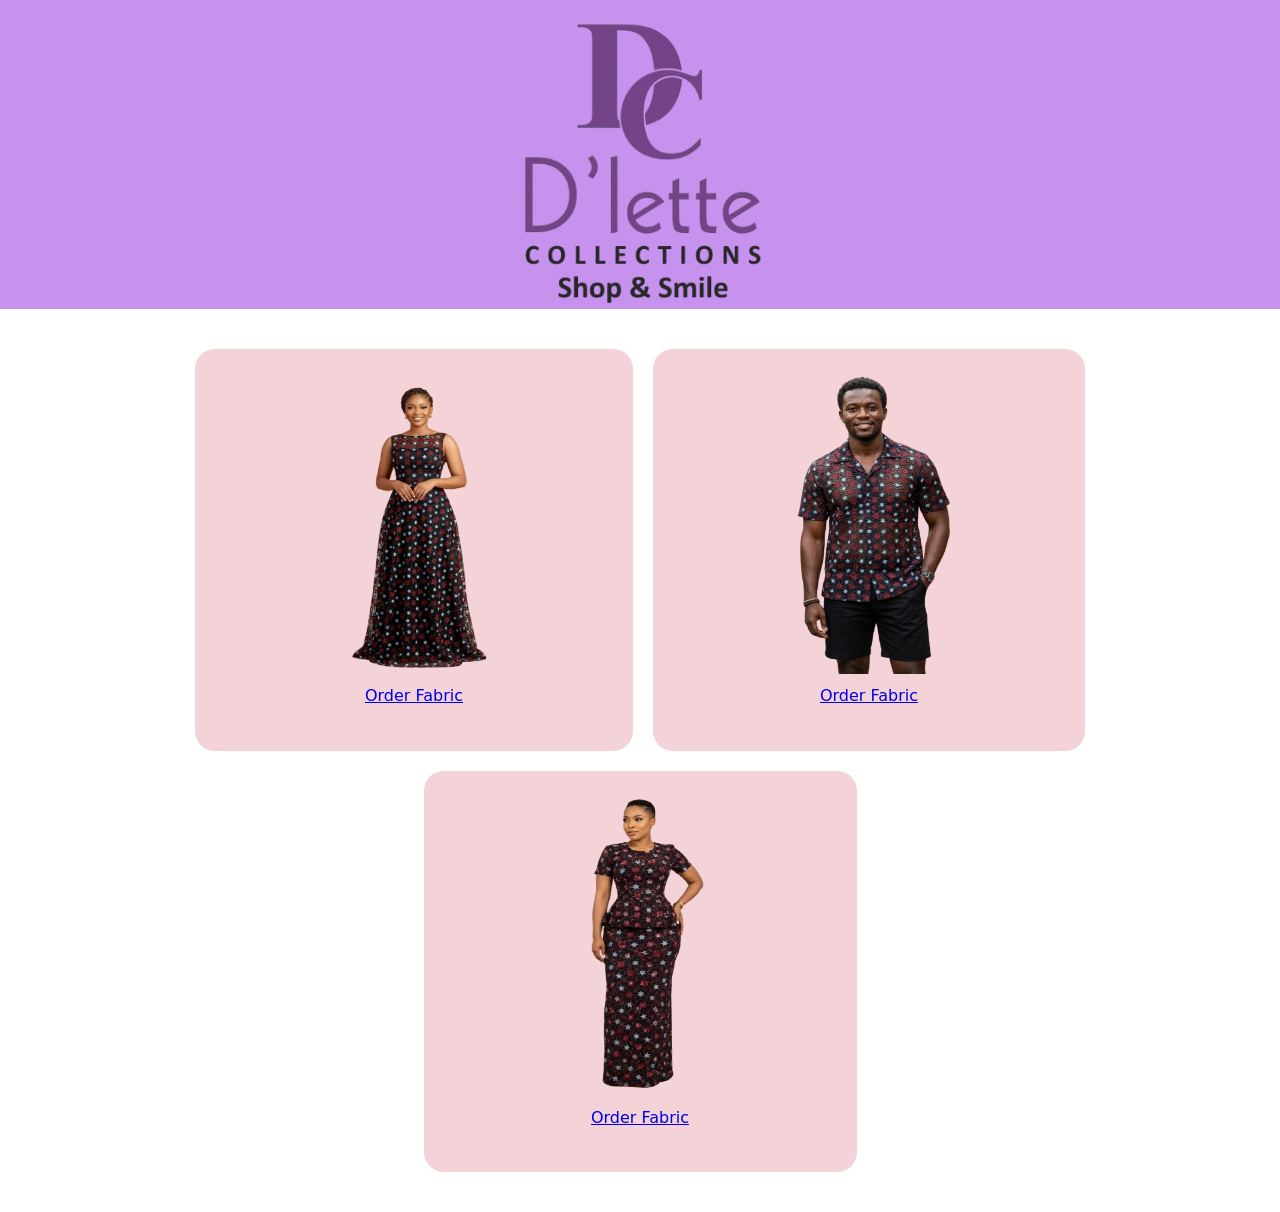
==== model.html @ 634728fe "Update model.html" ====
<!DOCTYPE html>
<html lang="en">
<head>
    <meta charset="UTF-8">
    <meta name="viewport" content="width=device-width, initial-scale=1.0">
    <title>Model</title>
    <link rel="stylesheet" href="./style.css">
    <link rel="icon" href="./Images/fabricandmodel3.png">
    <link rel="stylesheet" href="https://cdnjs.cloudflare.com/ajax/libs/font-awesome/6.5.1/css/all.min.css">
</head>
<body>
<div class="head"><img class="head-image" src="./Images/dlettelogowhite-removebg.png"></div>

<section class="models">
    <div class="model">
        <img src="./Images/model5.png">
        <a href="#"><p>Order Fabric</p></a>
    </div>
    <div class="model">
        <img src="./Images/model7.png">
        <a href="#"><p>Order Fabric</p></a>
    </div>
    <div class="model">
        <img src="./Images/model6.png">
        <a href="https:wa.link/sprdij" target="_blank"><p>Order Fabric</p></a>
    </div>
</section>
</body>
</html>
---- style.css ----
* {
    margin: 0;
    padding: 0;
    box-sizing: border-box;
    /* Using system fonts for performance and native feel */
    font-family: system-ui, -apple-system, BlinkMacSystemFont, 'Segoe UI', Roboto, Oxygen, Ubuntu, Cantarell, 'Open Sans', 'Helvetica Neue', sans-serif;
}
html {
    scroll-behavior: smooth; /* Smooth scrolling for anchor links */
}

body {
    line-height: 1.7;
    color: var(--text-color-dark);
    overflow-x: hidden; /* Prevent horizontal scroll due to potential overflows */
    -webkit-font-smoothing: antialiased; /* Better font rendering for macOS/iOS */
    -moz-osx-font-smoothing: grayscale; /* Better font rendering for macOS/iOS */
    background-color: #fff;
}

.head {
    background-color: rgb(199, 146, 237);
    padding-top: 15px;
}
.services {
    background-color:  rgb(199, 146, 237);
    display: flex;
    align-items: center;
    justify-content: space-between;
    padding: 50px 100px;
    margin-top: 50px;

}
.service {
  display: flex;
  flex-direction: column;
  align-items: center;
  justify-content: center;
  background-color: antiquewhite;
  width: 20%;
  border: 10px solid transparent;
  border-radius: 10px;
}
.service:hover {
    transform: translateX(5px);
}

.head-image {
    width: 20vw;
    height: auto;
    display: block;
    margin: 0 auto;
}
.custom-purple {
  color: rgba(115, 68, 136);
  font-size: 2rem;
}


h1 {
font-family: HelveticaNowMTText, HelveticaNowMTTextRegular, "Helvetica Now MT Text", Helvetica, Arial, sans-serif;
font-size: clamp(2em, 4vw, 4em);
font-weight: 400;
color: rgb(179, 62, 169);
text-align: center;
}

span {
    color: rgb(71, 71, 71);
}

.banner {
    display: flex;
    flex-direction: column;
    align-items: center;
    justify-content: space-between;
    flex: 1;
    gap: 20px;
    margin-top: 15px;
}
.banner img {
    height: 90vh;
    width: 60%;
    border: 3px solid  rgb(179, 62, 169);
    border-radius: 20px;
}
.banner img:hover {
    transform: translateY(5px);
}
.styles, .models {
    display: flex;
    flex-wrap: wrap;
    margin: 20px;
    gap: 20px;
    justify-content: center;
    text-align: center;
    padding: 20px;
}
.style img, .model img {
   border-radius: 15px;
   width: 60%;
   height: 80%;
}
.model {
    background-color: rgb(243, 210, 216);
    border-radius: 20px;
    padding-top: 20px;
}
.model img:hover {
    transform: translateY(5px);
}
/* For screens up to 768px wide */
@media (max-width: 768px) {
    .service {
        width: 25%;
    }
}
/* For screens up to 680px wide */
@media (max-width: 680px) {
    .services {
    padding: 50px 40px;

}
    .service {
        width: 30%;
    }
}



/* For screens up to 480px wide (small mobile phones) */
@media (max-width: 480px) {
 .head-image {
    width: 25vw;
 }
 .banner img {
    width: 90%;
    height: auto;
 }
 .services {
    flex-direction: column;
    gap: 20px;

}
    .service {
        width: 90%;
    }
    .service p {
      font-size: clamp(2em, 3vw, 2.6em);
    }

}
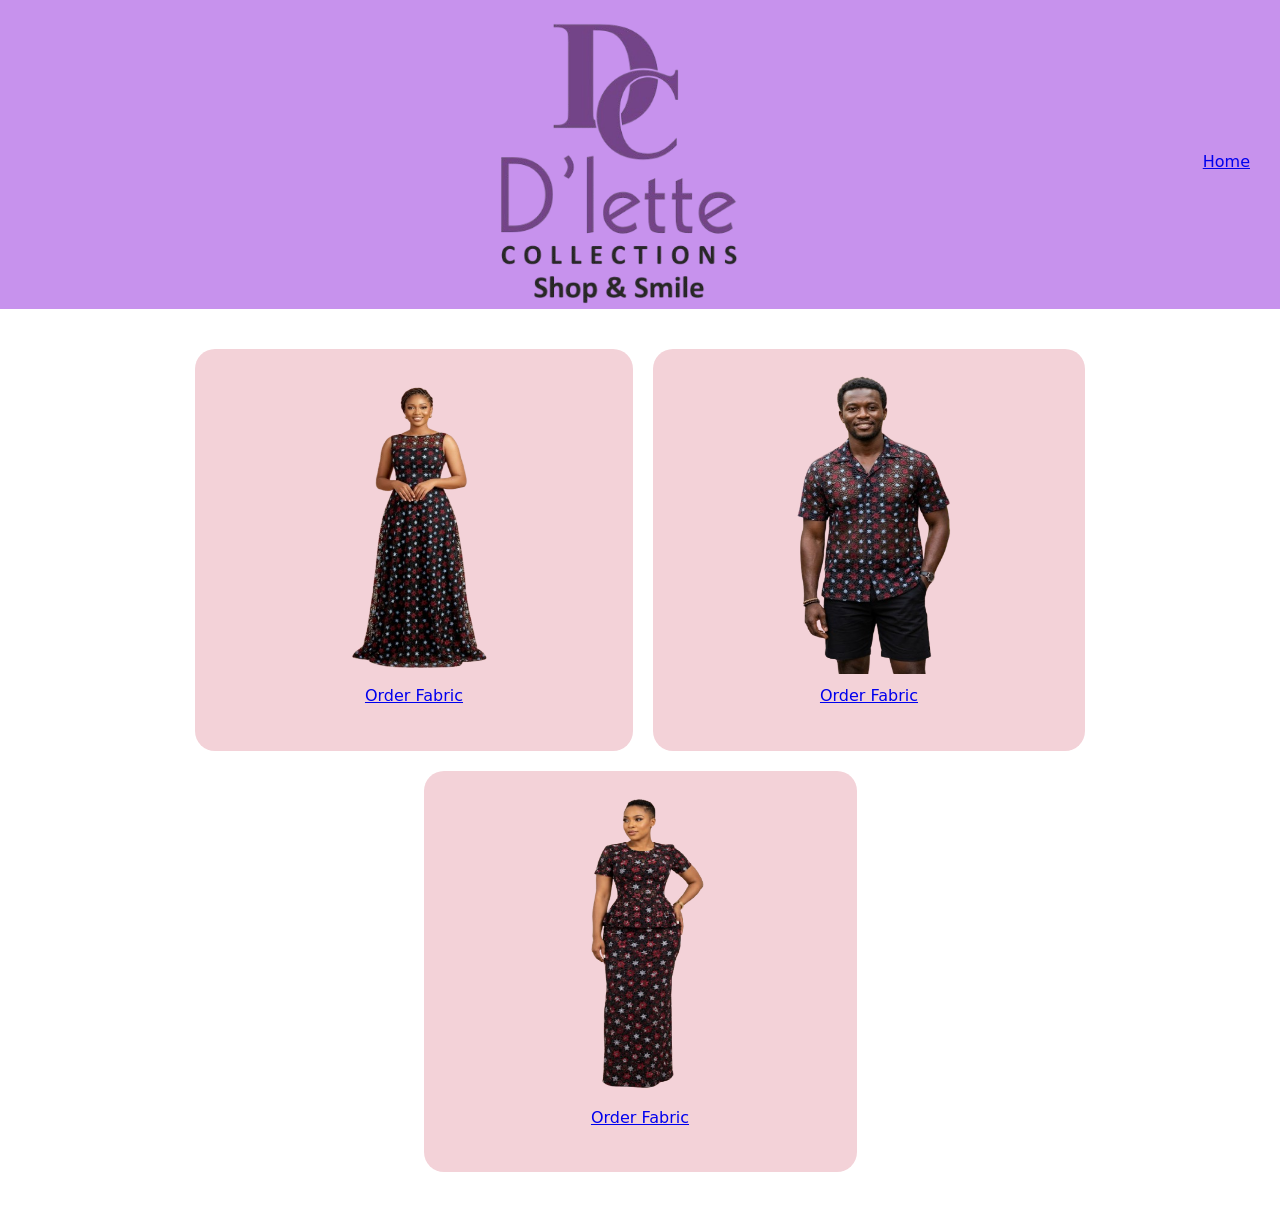
==== commit 9035a8f8: "commit" ====
--- a/model.html
+++ b/model.html
@@ -9,20 +9,24 @@
     <link rel="stylesheet" href="https://cdnjs.cloudflare.com/ajax/libs/font-awesome/6.5.1/css/all.min.css">
 </head>
 <body>
-<div class="head"><img class="head-image" src="./Images/dlettelogowhite-removebg.png"></div>
+<div class="head">
+    <img class="head-image" src="./Images/dlettelogowhite-removebg.png">
+    <a href="./index.html"><p class="home">Home</p></a>     
+</div>
 
 <section class="models">
     <div class="model">
-        <img src="./Images/model5.png">
-        <a href="#"><p>Order Fabric</p></a>
+        <a href="https://wa.link/eas7ks" target="_blank" alt="whatsapp link"><img src="./Images/model5.png"></a>
+        <a href="https://wa.link/eas7ks" target="_blank" alt="whatsapp link"><p>Order Fabric</p></a>
     </div>
     <div class="model">
-        <img src="./Images/model7.png">
-        <a href="#"><p>Order Fabric</p></a>
+        <a href="https://wa.link/eas7ks" target="_blank" alt="whatsapp link"><img src="./Images/model7.png"></a>
+        <a href="https://wa.link/eas7ks" target="_blank" alt="whatsapp link"><p>Order Fabric</p></a>
     </div>
     <div class="model">
-        <img src="./Images/model6.png">
-        <a href="https:wa.link/sprdij" target="_blank"><p>Order Fabric</p></a>
+        <a href="https://wa.link/eas7ks" target="_blank" alt="whatsapp link"><img src="./Images/model6.png"></a>
+        <a href="https://wa.link/eas7ks" target="_blank" alt="whatsapp link"><p>Order Fabric</p></a>
+    
     </div>
 </section>
 </body>
--- a/style.css
+++ b/style.css
@@ -20,7 +20,9 @@
 
 .head {
     background-color: rgb(199, 146, 237);
-    padding-top: 15px;
+    display: flex;
+    align-items: center;
+    padding: 15px 30px 0px 30px;
 }
 .services {
     background-color:  rgb(199, 146, 237);
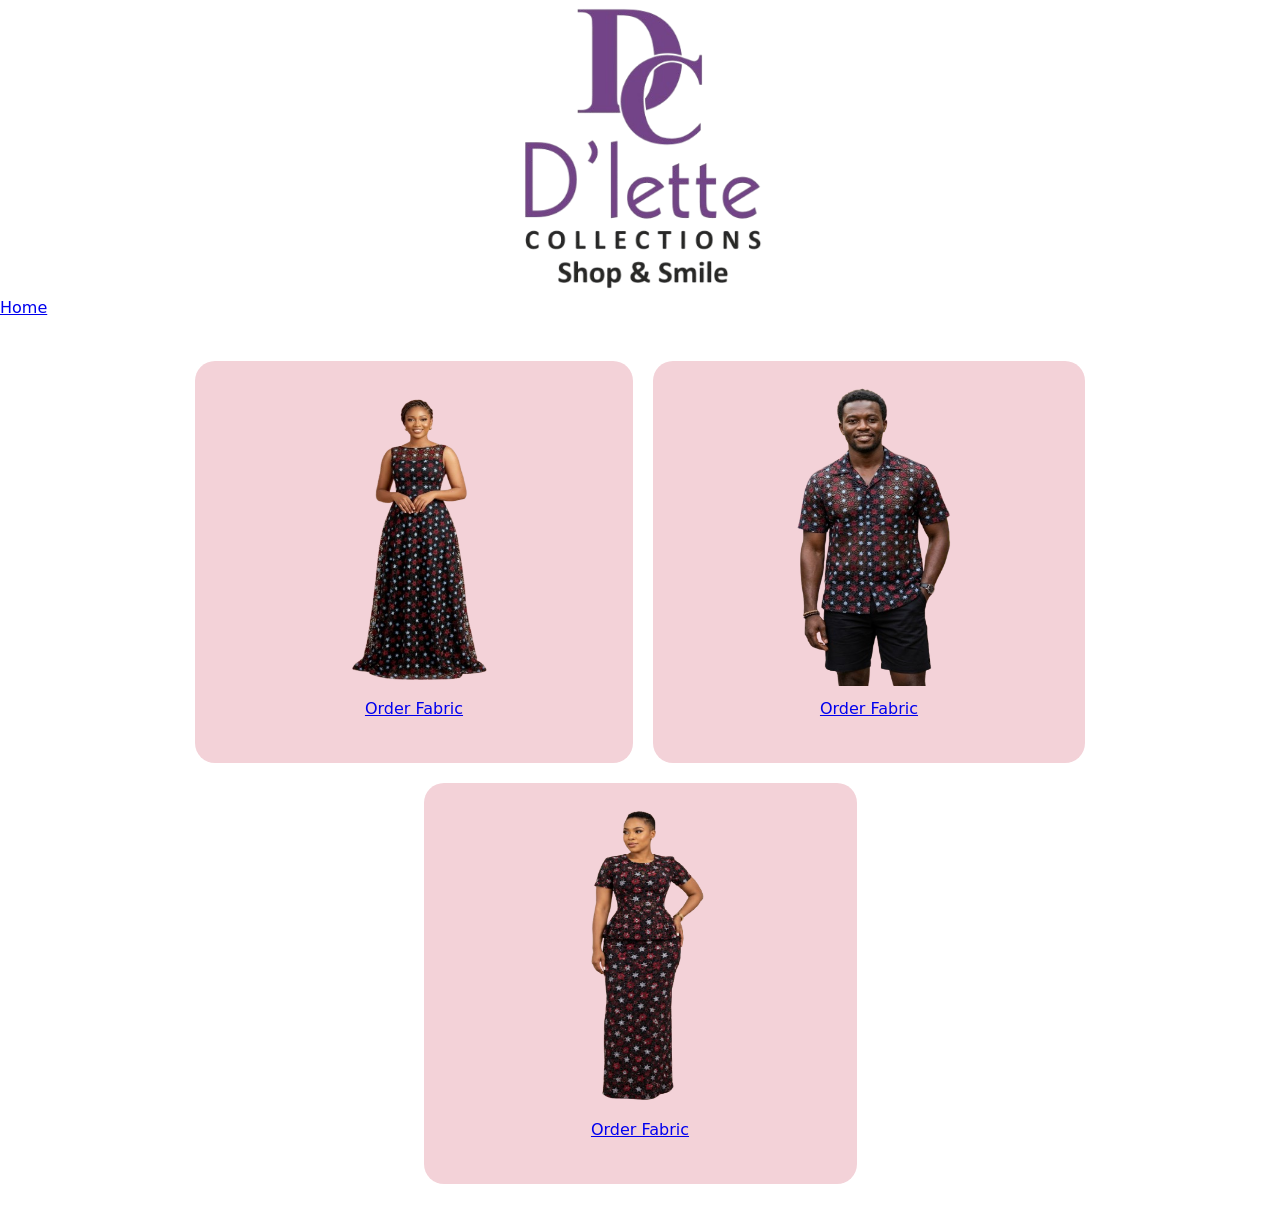
==== commit 76677175: "com" ====
--- a/model.html
+++ b/model.html
@@ -9,7 +9,7 @@
     <link rel="stylesheet" href="https://cdnjs.cloudflare.com/ajax/libs/font-awesome/6.5.1/css/all.min.css">
 </head>
 <body>
-<div class="head">
+<div class="head-home">
     <img class="head-image" src="./Images/dlettelogowhite-removebg.png">
     <a href="./index.html"><p class="home">Home</p></a>     
 </div>
--- a/style.css
+++ b/style.css
@@ -22,7 +22,11 @@
     background-color: rgb(199, 146, 237);
     display: flex;
     align-items: center;
-    padding: 15px 30px 0px 30px;
+    padding: 15px 20px 5px 20px;
+}
+.head a {
+    text-decoration: none;
+    color: blue;
 }
 .services {
     background-color:  rgb(199, 146, 237);
@@ -132,6 +136,12 @@
 
 /* For screens up to 480px wide (small mobile phones) */
 @media (max-width: 480px) {
+.head-home {
+    background-color: rgb(199, 146, 237);
+    display: flex;
+    align-items: center;
+    padding: 15px 20px 5px 75px;
+    }
  .head-image {
     width: 25vw;
  }
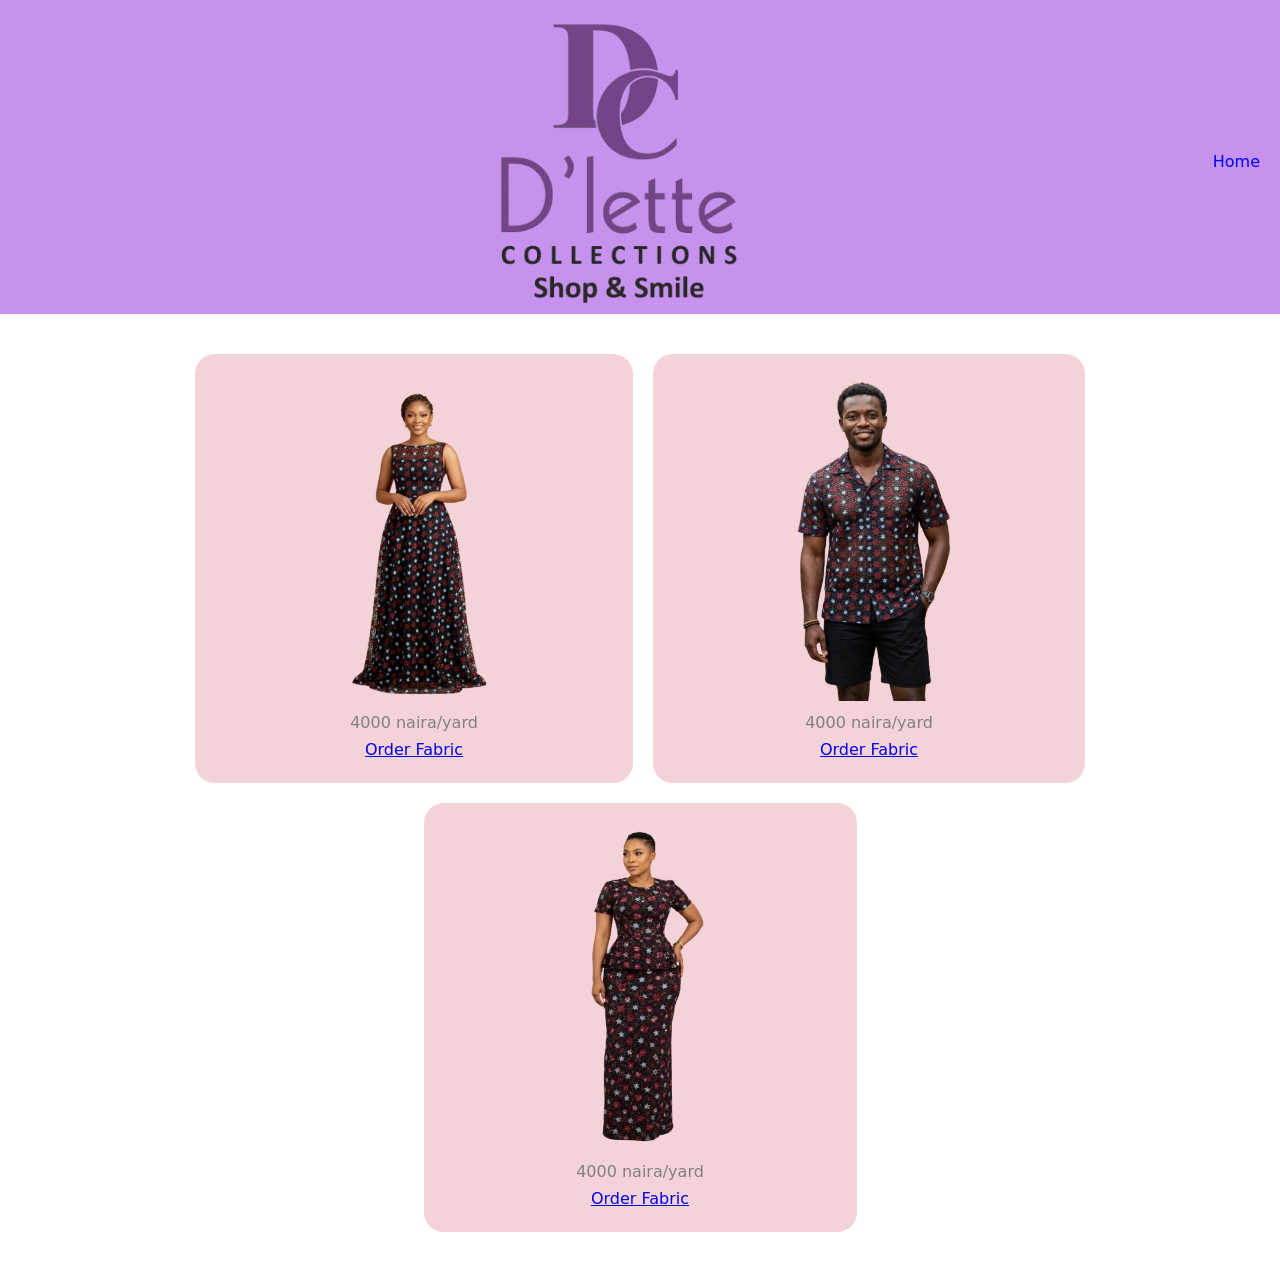
==== commit 3e97dea8: "commit" ====
--- a/model.html
+++ b/model.html
@@ -17,14 +17,17 @@
 <section class="models">
     <div class="model">
         <a href="https://wa.link/eas7ks" target="_blank" alt="whatsapp link"><img src="./Images/model5.png"></a>
+        <p class="price">4000 naira/yard</p>
         <a href="https://wa.link/eas7ks" target="_blank" alt="whatsapp link"><p>Order Fabric</p></a>
     </div>
     <div class="model">
         <a href="https://wa.link/eas7ks" target="_blank" alt="whatsapp link"><img src="./Images/model7.png"></a>
+        <p class="price">4000 naira/yard</p>
         <a href="https://wa.link/eas7ks" target="_blank" alt="whatsapp link"><p>Order Fabric</p></a>
     </div>
     <div class="model">
         <a href="https://wa.link/eas7ks" target="_blank" alt="whatsapp link"><img src="./Images/model6.png"></a>
+        <p class="price">4000 naira/yard</p>
         <a href="https://wa.link/eas7ks" target="_blank" alt="whatsapp link"><p>Order Fabric</p></a>
     
     </div>
--- a/style.css
+++ b/style.css
@@ -17,14 +17,19 @@
     -moz-osx-font-smoothing: grayscale; /* Better font rendering for macOS/iOS */
     background-color: #fff;
 }
-
 .head {
     background-color: rgb(199, 146, 237);
     display: flex;
     align-items: center;
     padding: 15px 20px 5px 20px;
 }
-.head a {
+.head-home {
+    background-color: rgb(199, 146, 237);
+    display: flex;
+    align-items: center;
+    padding: 15px 20px 5px 20px;
+}
+.head-home a {
     text-decoration: none;
     color: blue;
 }
@@ -115,6 +120,10 @@
 .model img:hover {
     transform: translateY(5px);
 }
+.price {
+    color: grey;
+    
+}
 /* For screens up to 768px wide */
 @media (max-width: 768px) {
     .service {
@@ -140,7 +149,7 @@
     background-color: rgb(199, 146, 237);
     display: flex;
     align-items: center;
-    padding: 15px 20px 5px 75px;
+    padding: 15px 20px 5px 77px;
     }
  .head-image {
     width: 25vw;
